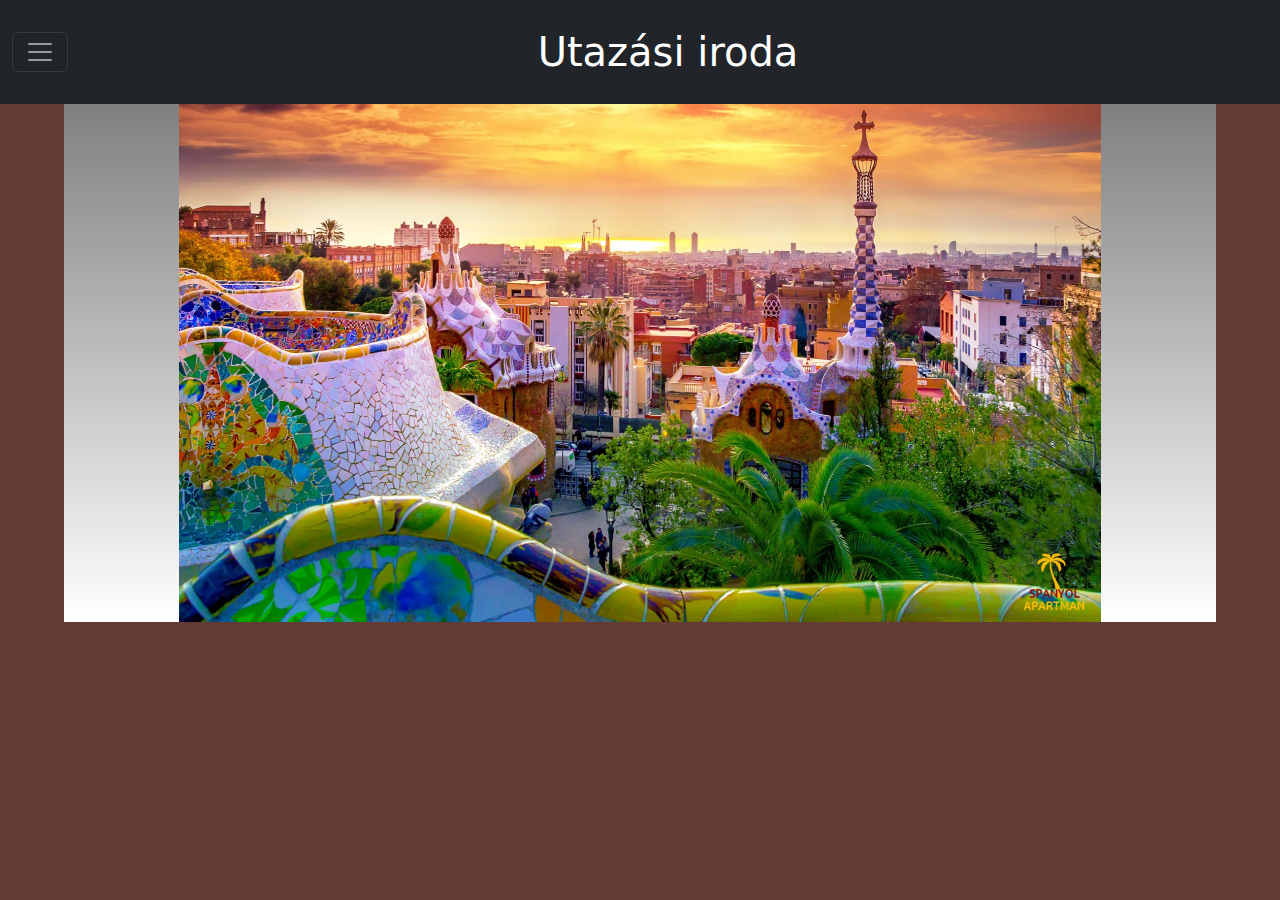
==== balaton.html @ 43cf904b "uticelok" ====
<!DOCTYPE html>
<html lang="hu">
<head>
    <meta charset="UTF-8">
    <meta name="viewport" content="width=device-width, initial-scale=1.0">
    <title>Utazási iroda</title>
    <link href="https://cdn.jsdelivr.net/npm/bootstrap@5.3.3/dist/css/bootstrap.min.css" rel="stylesheet" integrity="sha384-QWTKZyjpPEjISv5WaRU9OFeRpok6YctnYmDr5pNlyT2bRjXh0JMhjY6hW+ALEwIH" crossorigin="anonymous">
    <link rel="stylesheet" href="style.css">
</head>
<body>
    <div class="collapse" id="navbarToggleExternalContent" data-bs-theme="dark">
        <div class="bg-dark p-4">
          <h5 class="text-body-emphasis h4">Úticélok</h5>
          <a href="index.html">Bemutatkozás</a>
          <br>
          <a href="olasz.html">Olaszország</a>
          <br>
          <a href="gorog.html">Görögország</a>
          <br>
          <a href="spanyol.html">Spanyolország</a>
        </div>
      </div>
      <nav class="navbar navbar-dark bg-dark">
        <div class="container-fluid">
          <button class="navbar-toggler" type="button" data-bs-toggle="collapse" data-bs-target="#navbarToggleExternalContent" aria-controls="navbarToggleExternalContent" aria-expanded="false" aria-label="Toggle navigation">
            <span class="navbar-toggler-icon"></span>
          </button>
          <h1>Utazási iroda</h1>
        </div>
      </nav>
      <script src="https://cdn.jsdelivr.net/npm/bootstrap@5.3.3/dist/js/bootstrap.bundle.min.js" integrity="sha384-YvpcrYf0tY3lHB60NNkmXc5s9fDVZLESaAA55NDzOxhy9GkcIdslK1eN7N6jIeHz" crossorigin="anonymous"></script>
      <main>
        <section>
            <div id="gradient">
              <div id="carouselExample" class="carousel slide">
                <div class="carousel-inner">
                  <div class="carousel-item active">
                    <img src="images/spanyol1.jpg" class="d-block w-100" alt="Spanyolország">
                  </div>
                  <div class="carousel-item">
                    <img src="images/balaton1.jpg" class="d-block w-100" alt="Balaton">
                  </div>
                  <div class="carousel-item">
                    <img src="images/görög1.jpg" class="d-block w-100" alt="Görögország">
                  </div>
                  <div class="carousel-item">
                    <img src="images/olasz1.jpg" class="d-block w-100" alt="Olaszország">
                  </div>
                </div>
                <button class="carousel-control-prev" type="button" data-bs-target="#carouselExample" data-bs-slide="prev">
                  <span class="carousel-control-prev-icon" aria-hidden="true"></span>
                  <span class="visually-hidden">Previous</span>
                </button>
                <button class="carousel-control-next" type="button" data-bs-target="#carouselExample" data-bs-slide="next">
                  <span class="carousel-control-next-icon" aria-hidden="true"></span>
                  <span class="visually-hidden">Next</span>
                </button>
              </div>
            </div>
          </section>
      </main>
</body>
</html>
---- style.css ----
body {
    background-image: url(images/633a34.png);
}

div .bg-dark > a {
       color: white;
}

@media screen and (max-width: 600px) {
    body {
        display: none;
    }
}

nav h1 {
    color: white;
    margin: auto;
    padding: 20px;
}

section {
    width: 90%;
    background-color: white;
    margin: auto;
    text-align: center;
}

#carouselExample {
    width: 80%;
    margin: auto;
}

#gradient {
    background-image: linear-gradient(grey, white);
}

ul {
    padding: 30px;
}

p, li {
    font-size: 20px;
}

li {
    list-style-position: inside;
}
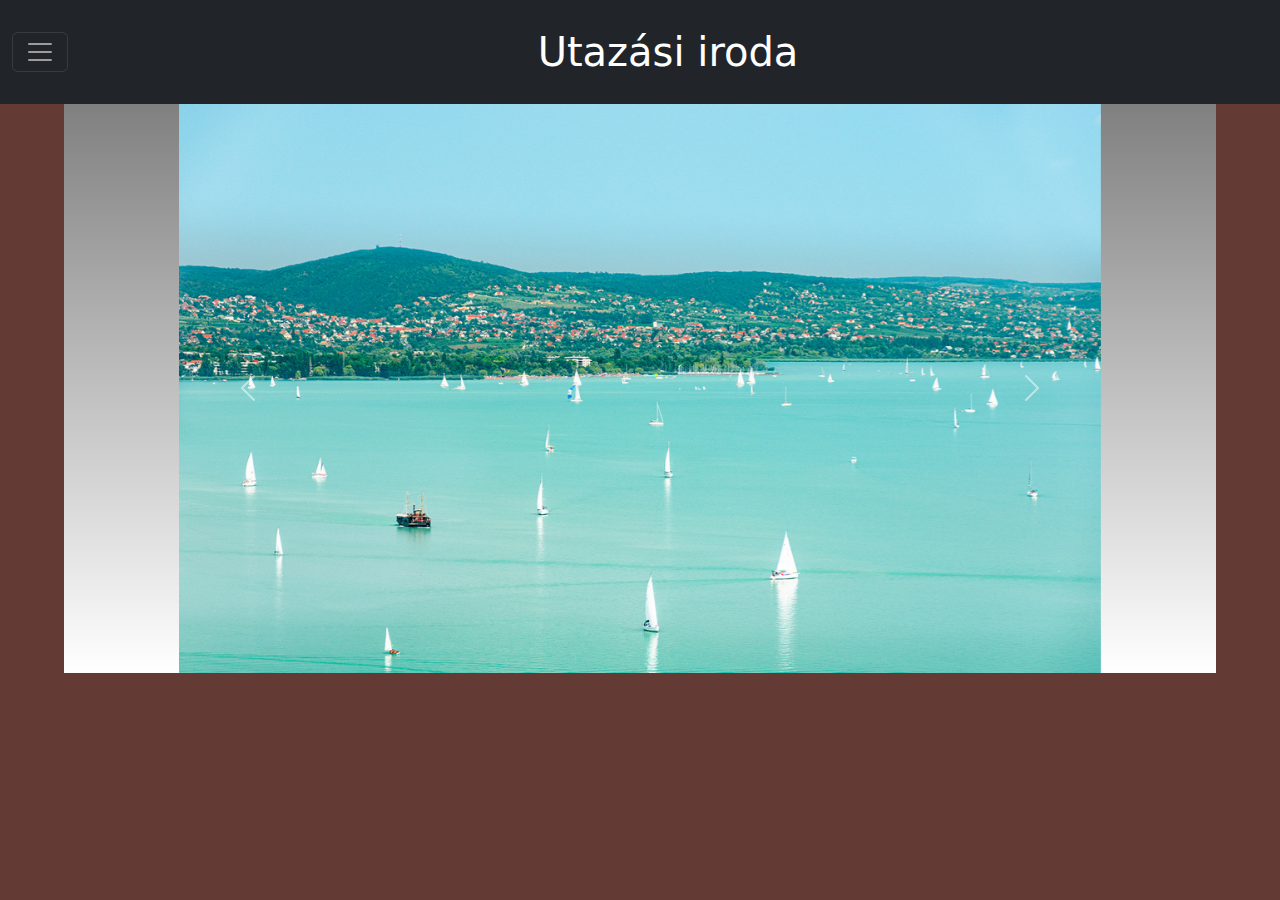
==== commit 831704f5: "carousel" ====
--- a/balaton.html
+++ b/balaton.html
@@ -35,16 +35,16 @@
               <div id="carouselExample" class="carousel slide">
                 <div class="carousel-inner">
                   <div class="carousel-item active">
-                    <img src="images/spanyol1.jpg" class="d-block w-100" alt="Spanyolország">
+                    <img src="images/balaton2.jpg" class="d-block w-100" alt="Spanyolország">
                   </div>
                   <div class="carousel-item">
                     <img src="images/balaton1.jpg" class="d-block w-100" alt="Balaton">
                   </div>
                   <div class="carousel-item">
-                    <img src="images/görög1.jpg" class="d-block w-100" alt="Görögország">
+                    <img src="images/balaton3.jpg" class="d-block w-100" alt="Görögország">
                   </div>
                   <div class="carousel-item">
-                    <img src="images/olasz1.jpg" class="d-block w-100" alt="Olaszország">
+                    <img src="images/balaton4.webp" class="d-block w-100" alt="Olaszország">
                   </div>
                 </div>
                 <button class="carousel-control-prev" type="button" data-bs-target="#carouselExample" data-bs-slide="prev">
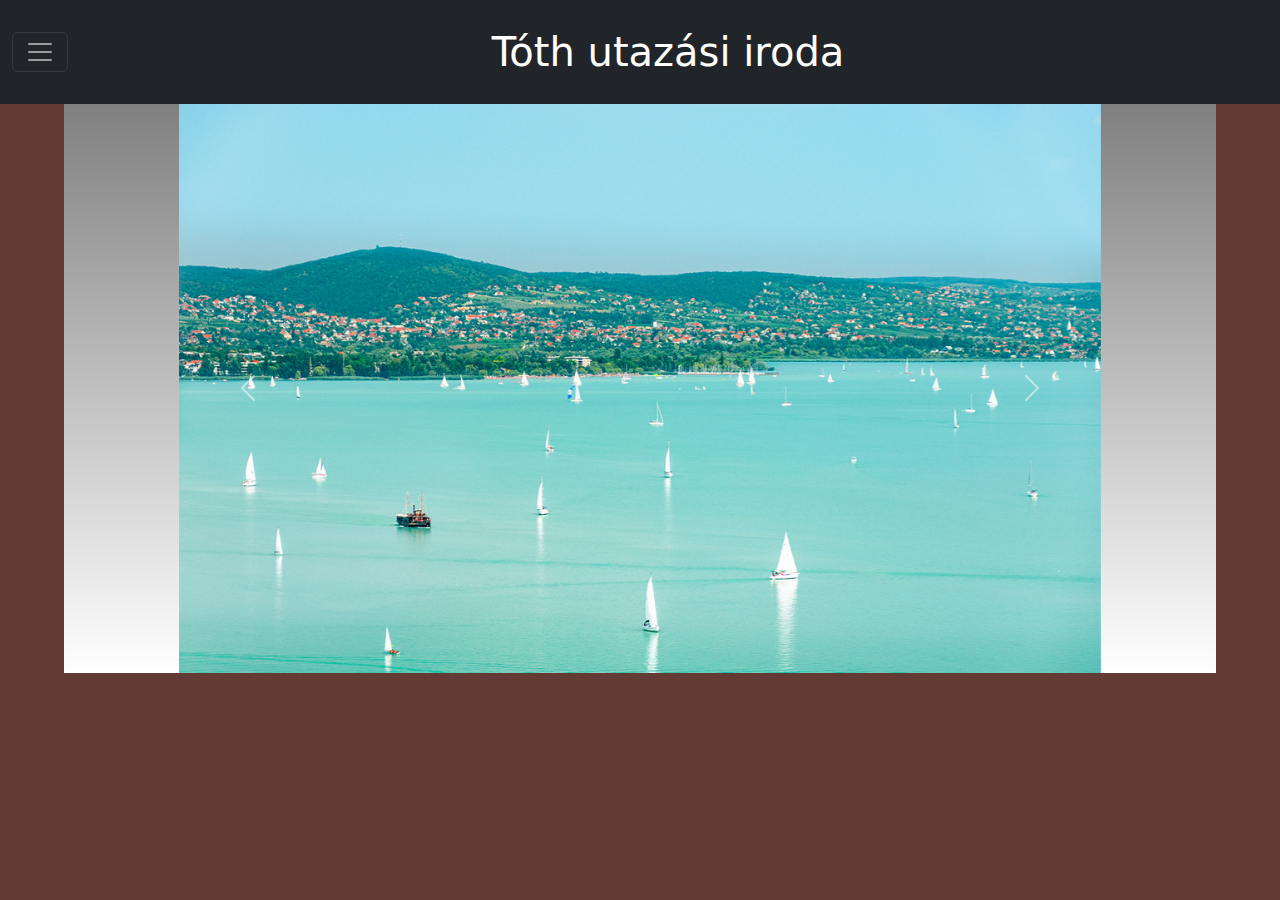
==== commit b3ea71d9: "irodanév!!!" ====
--- a/balaton.html
+++ b/balaton.html
@@ -3,7 +3,7 @@
 <head>
     <meta charset="UTF-8">
     <meta name="viewport" content="width=device-width, initial-scale=1.0">
-    <title>Utazási iroda</title>
+    <title>Tóth utazási iroda - Balaton</title>
     <link href="https://cdn.jsdelivr.net/npm/bootstrap@5.3.3/dist/css/bootstrap.min.css" rel="stylesheet" integrity="sha384-QWTKZyjpPEjISv5WaRU9OFeRpok6YctnYmDr5pNlyT2bRjXh0JMhjY6hW+ALEwIH" crossorigin="anonymous">
     <link rel="stylesheet" href="style.css">
 </head>
@@ -25,7 +25,7 @@
           <button class="navbar-toggler" type="button" data-bs-toggle="collapse" data-bs-target="#navbarToggleExternalContent" aria-controls="navbarToggleExternalContent" aria-expanded="false" aria-label="Toggle navigation">
             <span class="navbar-toggler-icon"></span>
           </button>
-          <h1>Utazási iroda</h1>
+          <h1>Tóth utazási iroda</h1>
         </div>
       </nav>
       <script src="https://cdn.jsdelivr.net/npm/bootstrap@5.3.3/dist/js/bootstrap.bundle.min.js" integrity="sha384-YvpcrYf0tY3lHB60NNkmXc5s9fDVZLESaAA55NDzOxhy9GkcIdslK1eN7N6jIeHz" crossorigin="anonymous"></script>
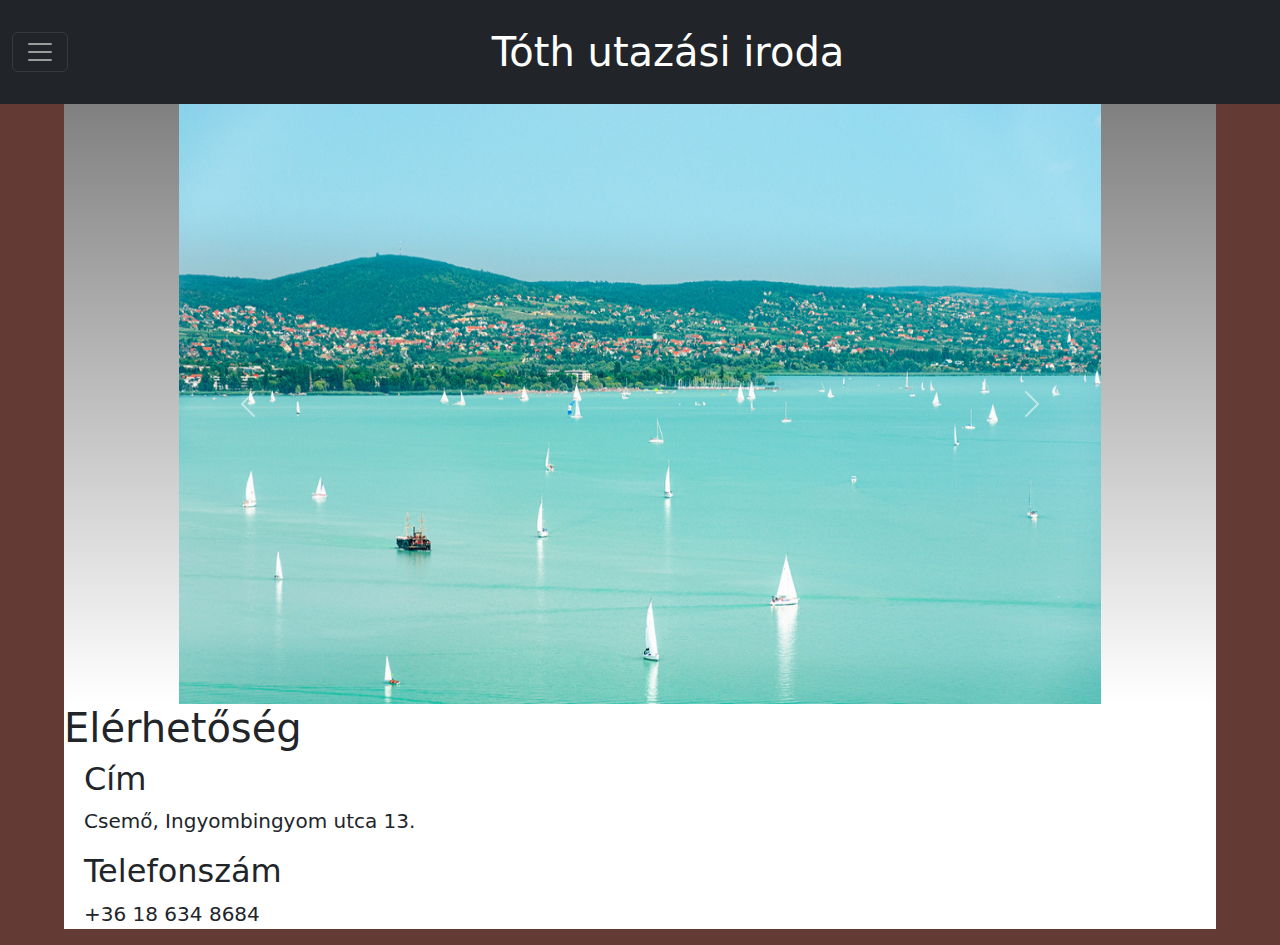
==== commit 4fde889d: "elérhetőség" ====
--- a/balaton.html
+++ b/balaton.html
@@ -11,13 +11,13 @@
     <div class="collapse" id="navbarToggleExternalContent" data-bs-theme="dark">
         <div class="bg-dark p-4">
           <h5 class="text-body-emphasis h4">Úticélok</h5>
-          <a href="index.html">Bemutatkozás</a>
+          <a href="index.html" target="_blank">Bemutatkozás</a>
           <br>
-          <a href="olasz.html">Olaszország</a>
+          <a href="olasz.html" target="_blank">Olaszország</a>
           <br>
-          <a href="gorog.html">Görögország</a>
+          <a href="gorog.html" target="_blank">Görögország</a>
           <br>
-          <a href="spanyol.html">Spanyolország</a>
+          <a href="spanyol.html" target="_blank">Spanyolország</a>
         </div>
       </div>
       <nav class="navbar navbar-dark bg-dark">
@@ -57,6 +57,13 @@
                 </button>
               </div>
             </div>
+            <div id="elerhetoseg">
+              <h1>Elérhetőség</h1>
+              <h2>Cím</h2>
+              <p>Csemő, Ingyombingyom utca 13.</p>
+              <h2>Telefonszám</h2>
+              <p>+36 18 634 8684</p>
+            </div>
           </section>
       </main>
 </body>
--- a/style.css
+++ b/style.css
@@ -6,10 +6,8 @@
        color: white;
 }
 
-@media screen and (max-width: 600px) {
-    body {
-        display: none;
-    }
+div .bg-dark > a:visited {
+    color: grey;
 }
 
 nav h1 {
@@ -22,7 +20,15 @@
     width: 90%;
     background-color: white;
     margin: auto;
-    text-align: center;
+    /* text-align: center; */
+}
+
+img {
+    height: 600px;
+}
+
+article {
+    padding: 25px 30px;
 }
 
 #carouselExample {
@@ -46,3 +52,6 @@
     list-style-position: inside;
 }
 
+#elerhetoseg > h2, p {
+    padding-left: 20px;
+}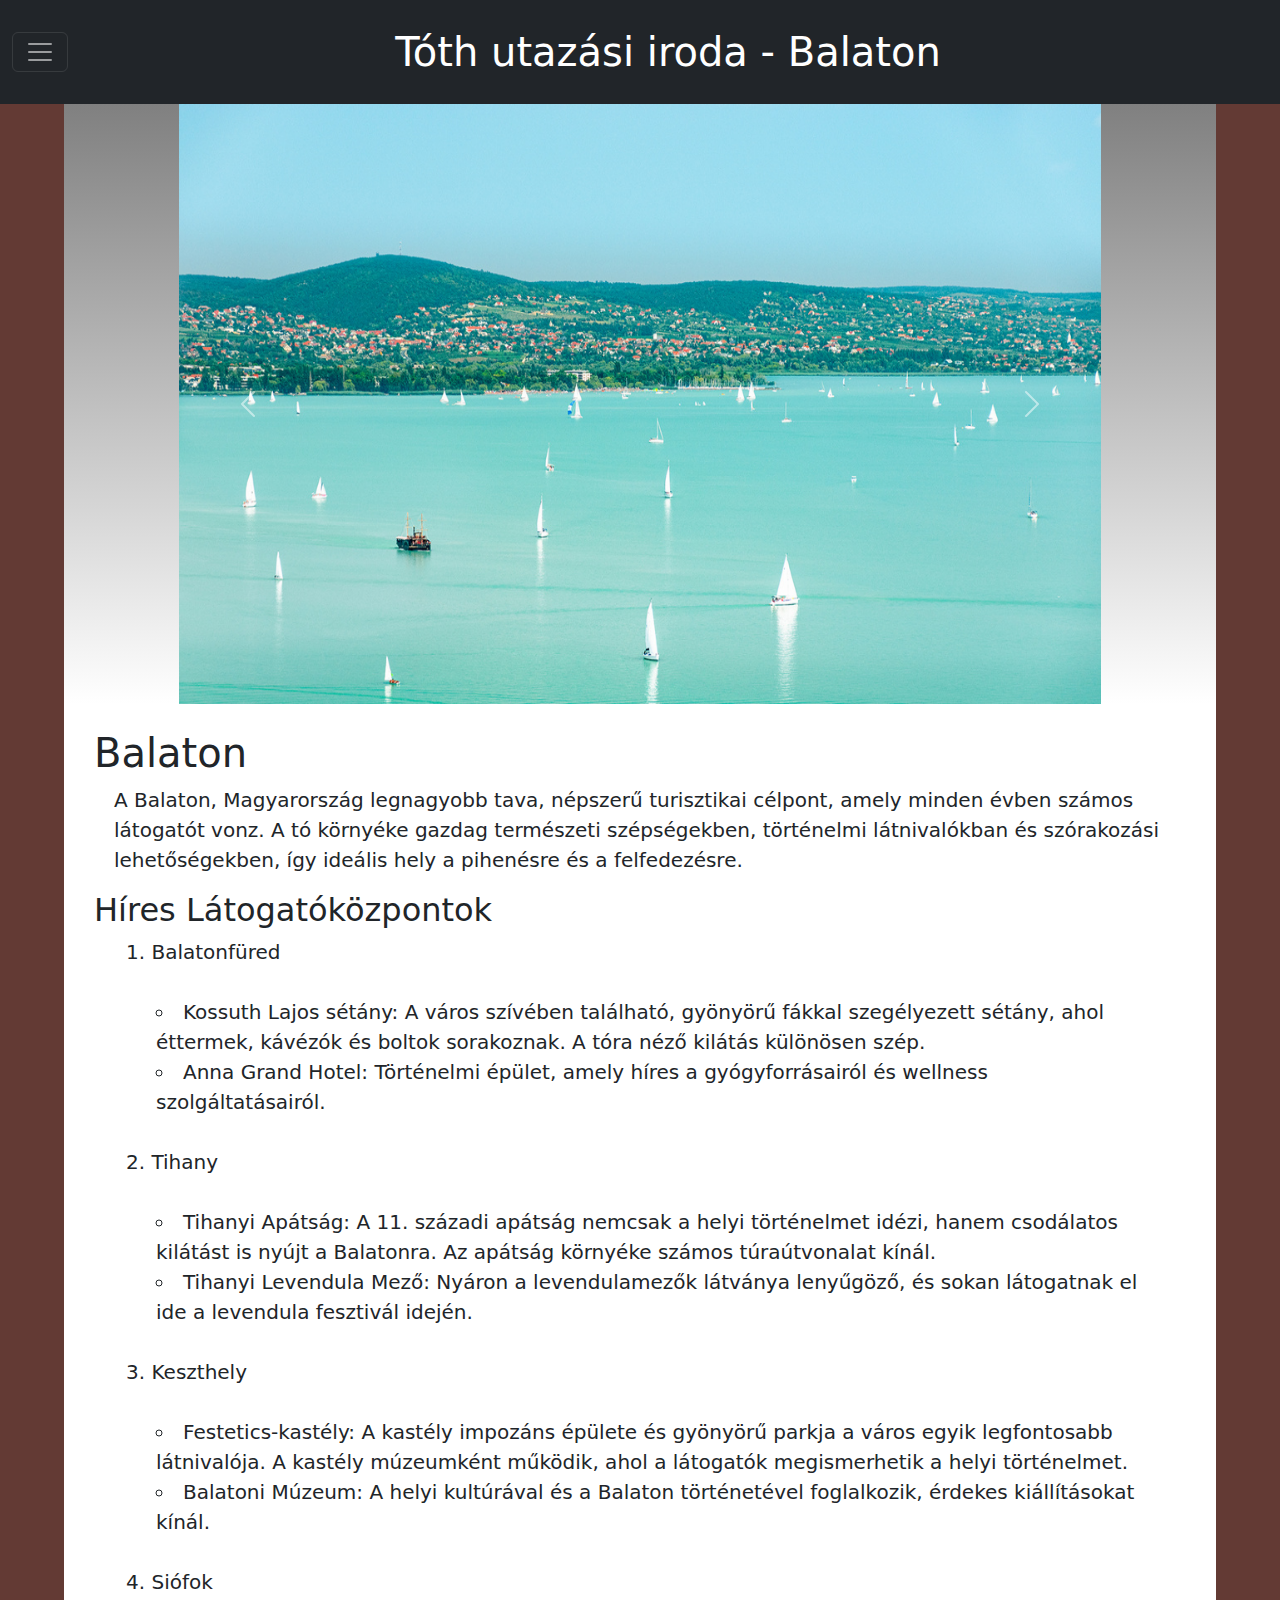
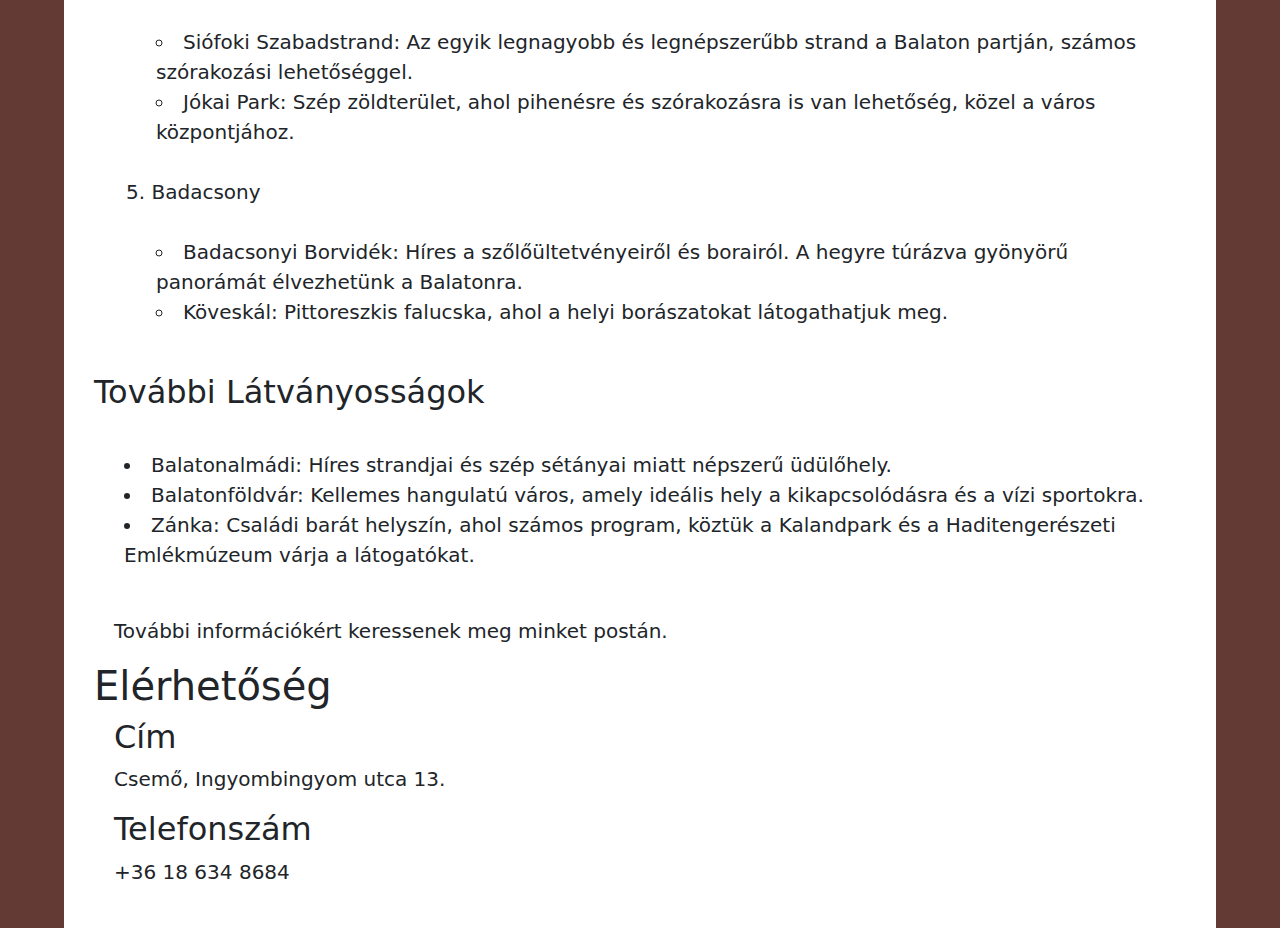
==== commit 2f4d2b05: "tartalom feltöltése" ====
--- a/balaton.html
+++ b/balaton.html
@@ -25,7 +25,7 @@
           <button class="navbar-toggler" type="button" data-bs-toggle="collapse" data-bs-target="#navbarToggleExternalContent" aria-controls="navbarToggleExternalContent" aria-expanded="false" aria-label="Toggle navigation">
             <span class="navbar-toggler-icon"></span>
           </button>
-          <h1>Tóth utazási iroda</h1>
+          <h1>Tóth utazási iroda - Balaton</h1>
         </div>
       </nav>
       <script src="https://cdn.jsdelivr.net/npm/bootstrap@5.3.3/dist/js/bootstrap.bundle.min.js" integrity="sha384-YvpcrYf0tY3lHB60NNkmXc5s9fDVZLESaAA55NDzOxhy9GkcIdslK1eN7N6jIeHz" crossorigin="anonymous"></script>
@@ -57,6 +57,46 @@
                 </button>
               </div>
             </div>
+            <article>
+              <h1>Balaton</h1>
+              <p>A Balaton, Magyarország legnagyobb tava, népszerű turisztikai célpont, amely minden évben számos látogatót vonz. A tó környéke gazdag természeti szépségekben, történelmi látnivalókban és szórakozási lehetőségekben, így ideális hely a pihenésre és a felfedezésre.</p>
+              <h2>Híres Látogatóközpontok</h2>
+              <ol>
+                <li>Balatonfüred</li>
+                <ul>
+                    <li>Kossuth Lajos sétány: A város szívében található, gyönyörű fákkal szegélyezett sétány, ahol éttermek, kávézók és boltok sorakoznak. A tóra néző kilátás különösen szép.
+                    </li>
+                    <li>Anna Grand Hotel: Történelmi épület, amely híres a gyógyforrásairól és wellness szolgáltatásairól.</li>
+                </ul>
+                <li>Tihany</li>
+                <ul>
+                    <li>Tihanyi Apátság: A 11. századi apátság nemcsak a helyi történelmet idézi, hanem csodálatos kilátást is nyújt a Balatonra. Az apátság környéke számos túraútvonalat kínál.</li>
+                    <li>Tihanyi Levendula Mező: Nyáron a levendulamezők látványa lenyűgöző, és sokan látogatnak el ide a levendula fesztivál idején.</li>
+                </ul>
+                <li>Keszthely</li>
+                <ul>
+                    <li>Festetics-kastély: A kastély impozáns épülete és gyönyörű parkja a város egyik legfontosabb látnivalója. A kastély múzeumként működik, ahol a látogatók megismerhetik a helyi történelmet.</li>
+                    <li>Balatoni Múzeum: A helyi kultúrával és a Balaton történetével foglalkozik, érdekes kiállításokat kínál.</li>
+                </ul>
+                <li>Siófok</li>
+                <ul>
+                    <li>Siófoki Szabadstrand: Az egyik legnagyobb és legnépszerűbb strand a Balaton partján, számos szórakozási lehetőséggel.</li>
+                    <li>Jókai Park: Szép zöldterület, ahol pihenésre és szórakozásra is van lehetőség, közel a város központjához.</li>
+                </ul>
+                <li>Badacsony</li>
+                <ul>
+                    <li>Badacsonyi Borvidék: Híres a szőlőültetvényeiről és borairól. A hegyre túrázva gyönyörű panorámát élvezhetünk a Balatonra.</li>
+                    <li>Köveskál: Pittoreszkis falucska, ahol a helyi borászatokat látogathatjuk meg.</li>
+                </ul>
+              </ol>
+              <h2>További Látványosságok</h2>
+              <ul>
+                <li>Balatonalmádi: Híres strandjai és szép sétányai miatt népszerű üdülőhely.</li>
+                <li>Balatonföldvár: Kellemes hangulatú város, amely ideális hely a kikapcsolódásra és a vízi sportokra.
+                </li>
+                <li>Zánka: Családi barát helyszín, ahol számos program, köztük a Kalandpark és a Haditengerészeti Emlékmúzeum várja a látogatókat.</li>
+              </ul>
+              <p>További információkért keressenek meg minket postán.</p>
             <div id="elerhetoseg">
               <h1>Elérhetőség</h1>
               <h2>Cím</h2>
@@ -64,6 +104,7 @@
               <h2>Telefonszám</h2>
               <p>+36 18 634 8684</p>
             </div>
+          </article>
           </section>
       </main>
 </body>
